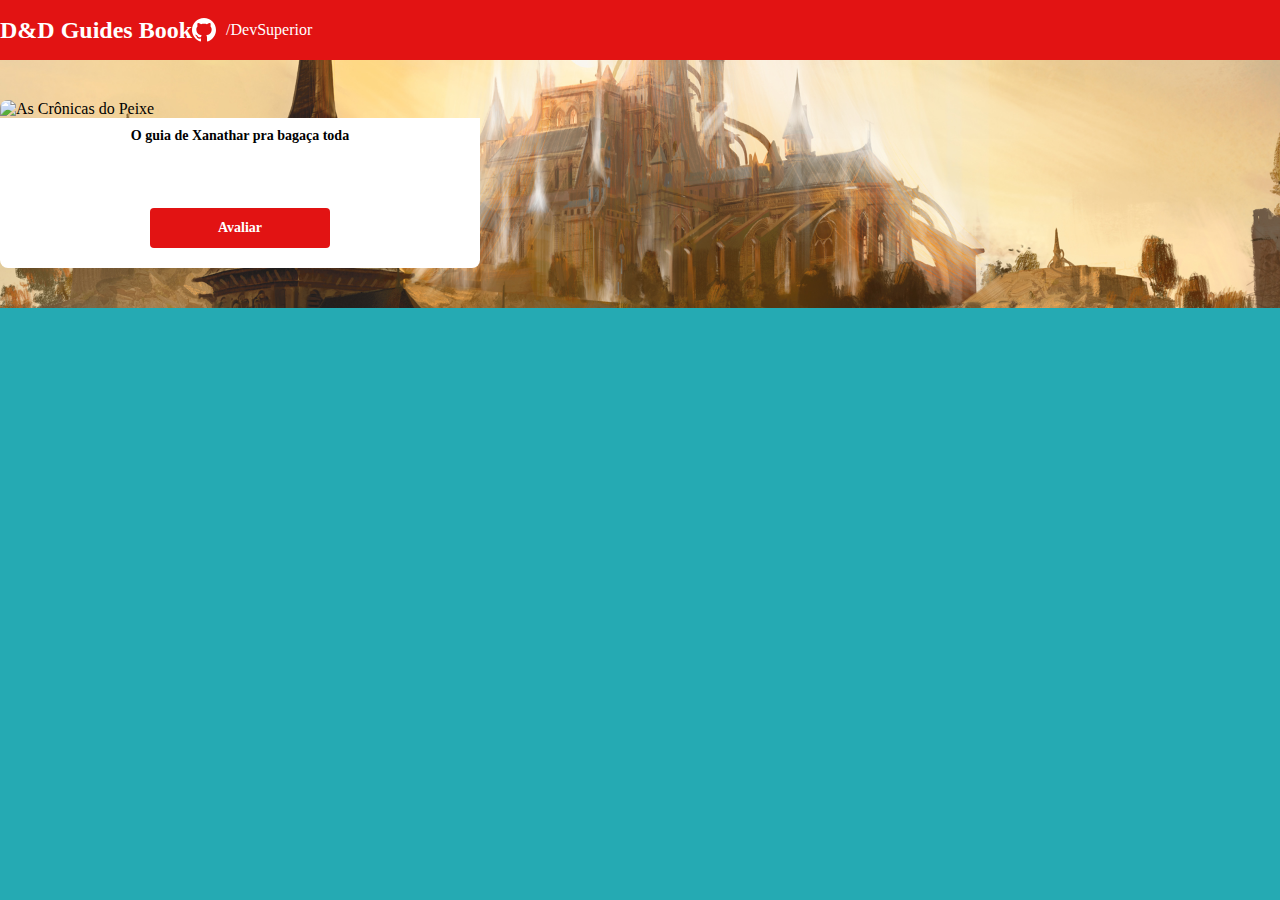
==== form.html @ 806e7eed "arquivo de form 1/3" ====
<!DOCTYPE html>
<html lang="pt-br">
    <head>
        <meta charset="UTF-8">
        <meta http-equiv="X-UA-Compatible" content="IE=edge">
        <meta name="viewport" content="width=device-width, initial-scale=1.0">
            <title>Projeto D&D</title>

                <link href="https://cdn.jsdelivr.net/npm/bootstrap@5.1.3/dist/css/bootstrap.min.css" rel="stylesheet" integrity="sha384-1BmE4kWBq78iYhFldvKuhfTAU6auU8tT94WrHftjDbrCEXSU1oBoqyl2QvZ6jIW3" crossorigin="anonymous">

                <link rel="stylesheet" href="css/style.css"
    
    </head>
<body> 
     
    <header>
        
    <nav class="container">
            <h1>D&D Guides Book</h1>
            <div class="dsmovie-contact-container">
                <img src="img/github.svg" alt="github">
            
                <a href="https://github.com/devsuperior"> /DevSuperior</a>
            </div>
    </nav>
    </header>

    <main>
        <section id="dsmovie-form-section" >

            <div class="container dsmovie-form-container">


                <div>
                    <div class="dsmovie-card">
                        <img src="https://64.media.tumblr.com/4fe48b8c1a995ec6e159bfb34aaec3f0/tumblr_inline_p78pf3Gv5g1sbd90z_1280.png" alt=" As Crônicas do Peixe">
                        <div class="dsmovie-card-description">
                            <h3>O guia de Xanathar pra bagaça toda</h3>
                            <a class="dsmovie-btn" href="form.html">Avaliar</a>       
                        </div>
                    </div>
                </div>

            

            </div>

        </section>
    </main>
</body>
</html>
---- css/style.css ----
@import url(https://fonts.googleapis.com/css2?family=Open+Sans:wght@300;400;700&display=swap);


:root{
    --bg-gray:rgb(37, 170, 179);
    --texte-gray: #4a4a4a;
    --color-primary:#e21313;
    --white: #fff;
    --nav-h1:rgb(255, 255, 255);

}

* {
    margin: 0;
    box-sizing: border-box;
    font-family: 'Open Sans;'
}

html, body {
    background-color: var(--bg-gray);
}

h1,h2,h3,h4,h5,h6{
    margin: 0;
}

header {
    background-color: var(--color-primary);
    color: var(--white);
    height: 60px;
    display: flex;
    align-items: center;
    
}
 
nav{
    display: flex;
    align-items: center;
    justify-content: space-between;
}
nav h1{
    font-size: 24px;
    font-weight: 700;
    color: var(--nav-h1);
}

nav a{
    font: size 12px;
    font-weight: 400;
}

a, a:hover {
    text-decoration: none;
    color:unset;
}

.dsmovie-contact-container {
    display: flex;
    align-items: center;

}
.dsmovie-contact-container img{
    margin-right: 10px;
}

#dsmovie-card-list{
    padding: 40px 0
    ;
}



.dsmovie-card{
    width: 100;
    
    
}

.dsmovie-card img{
    width: 100%;
    height: 65%;
    border-radius: 8px 8px 0 0;
}

.dsmovie-card-description{
    background-color: var(--white);
    padding: 10px 20px 20px 20px;
    display:flex;
    flex-direction: column;
    align-items: center;
    border-radius: 0 0 8px 8px;
    min-height: 150px ;
    justify-content: space-between;
    max-height: 150px;
}
.dsmovie-card-description h3{
    font-size: 14px;
    font-weight: 700;
    margin-bottom: 25px;
    text-align: center;
}

.dsmovie-btn,.dsmovie-btn:hover {
    width: 180px;
    height: 40px;
    background-color: var(--color-primary);
    color: var(--white);
    font-size: 14px;
    font-weight: 700;
    display: flex;
    align-items: center;
    justify-content: center;
    border-radius: 4px;

}  

.dsmovie-form-container{
    padding: 40px 0;
    max-width: 480px;
    
}


body{
    background-image: url(../img/DnD_bg-Eberron04.jpg);
    background-repeat: no-repeat;
    background-size: cover;
    background-position: center center;
}
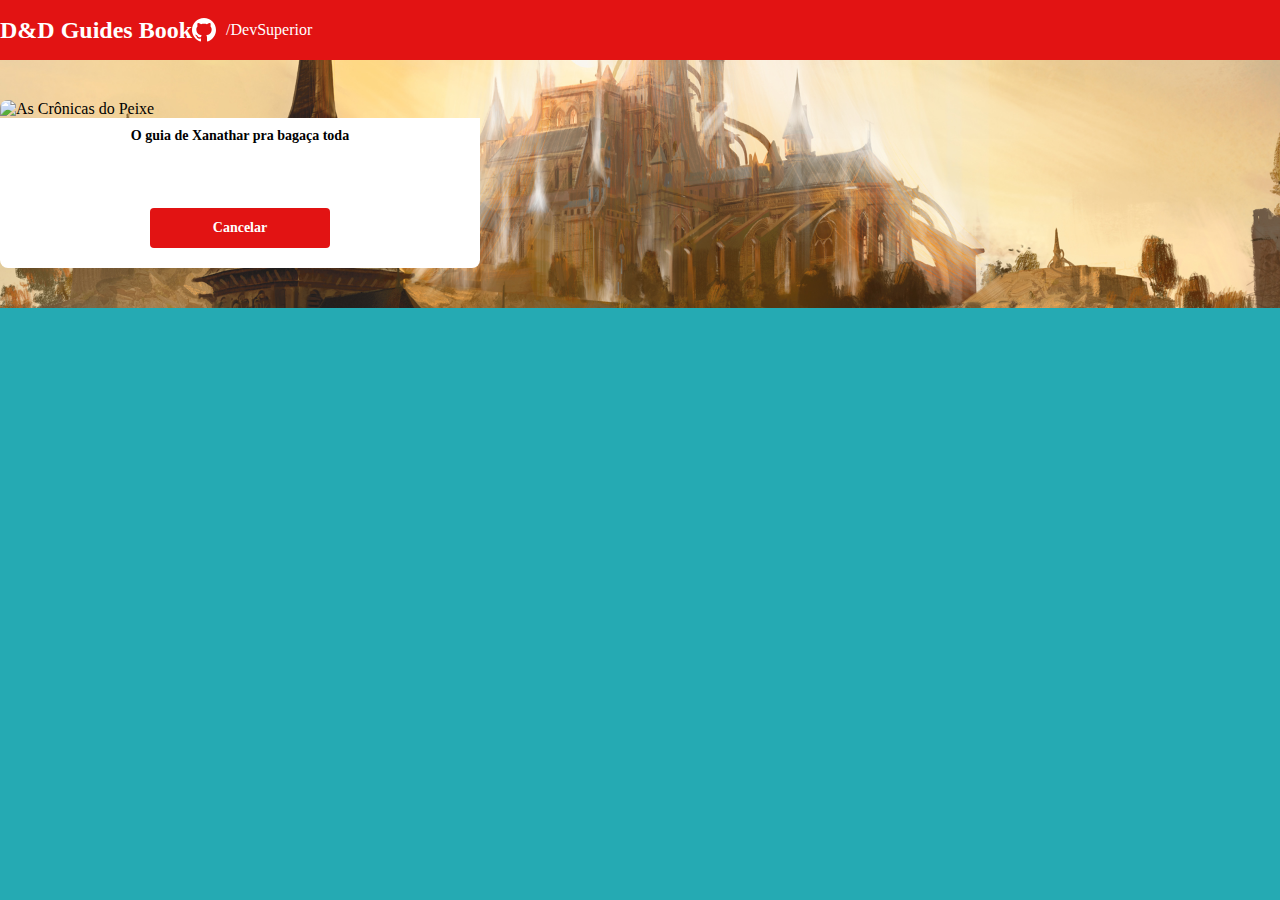
==== commit a813d642: "Formulario Parte 1" ====
--- a/form.html
+++ b/form.html
@@ -36,7 +36,7 @@
                         <img src="https://64.media.tumblr.com/4fe48b8c1a995ec6e159bfb34aaec3f0/tumblr_inline_p78pf3Gv5g1sbd90z_1280.png" alt=" As Crônicas do Peixe">
                         <div class="dsmovie-card-description">
                             <h3>O guia de Xanathar pra bagaça toda</h3>
-                            <a class="dsmovie-btn" href="form.html">Avaliar</a>       
+                            <a class="dsmovie-btn" href="index.html">Cancelar</a>       
                         </div>
                     </div>
                 </div>
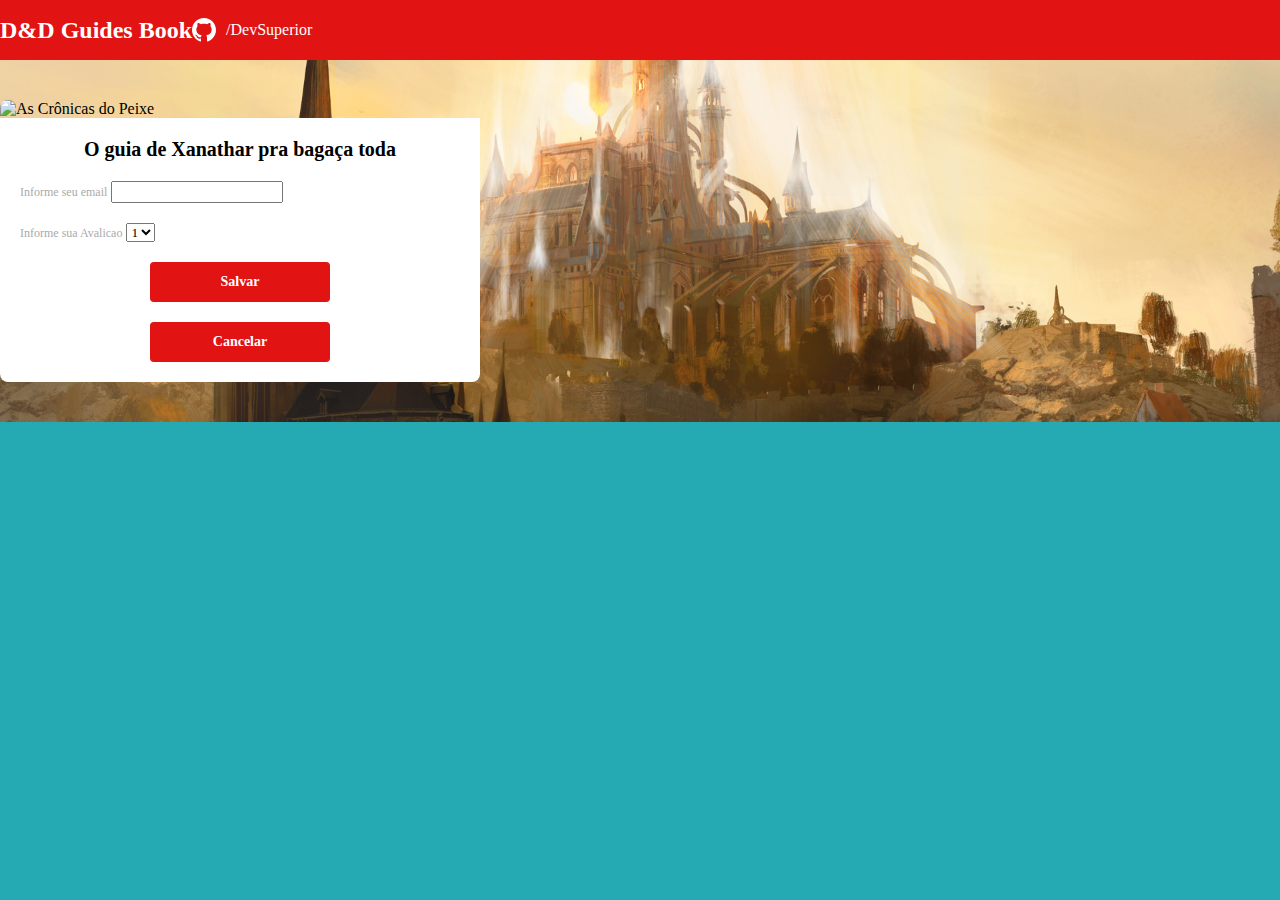
==== commit 9f96027c: "Formulario PARTE 2" ====
--- a/form.html
+++ b/form.html
@@ -34,9 +34,33 @@
                 <div>
                     <div class="dsmovie-card">
                         <img src="https://64.media.tumblr.com/4fe48b8c1a995ec6e159bfb34aaec3f0/tumblr_inline_p78pf3Gv5g1sbd90z_1280.png" alt=" As Crônicas do Peixe">
-                        <div class="dsmovie-card-description">
+                            <div class="dsmovie-form-description">
                             <h3>O guia de Xanathar pra bagaça toda</h3>
-                            <a class="dsmovie-btn" href="index.html">Cancelar</a>       
+                                <form class="dsmovie-form">
+                                    <div class="form-group dsmovie-form-group">
+                                        <label for="email">Informe seu email</label>
+                                        <input class="form-control" type="email" id="email">
+                                    </div>
+
+                                    <div class="form-group dsmovie-form-group">
+                                        <label for="score">Informe sua Avalicao</label>
+                                        <select class="form-control" name="score" id="score">
+                                            <option value="1">1</option>
+                                            <option value="2">2</option>
+                                            <option value="3">3</option>
+                                            <option value="4">4</option>
+                                            <option value="5">5</option>
+                                        </select>
+                                    </div>
+                                    <div class="dsmovie-form-btn-container">
+                                        <button class="dsmovie-btn" type="submit">Salvar</button>
+                                        <a class="dsmovie-btn" href="index.html">Cancelar</a>
+
+                                    </div>
+                                </form>
+
+
+                                   
                         </div>
                     </div>
                 </div>
--- a/css/style.css
+++ b/css/style.css
@@ -8,7 +8,7 @@
     --color-primary:#e21313;
     --white: #fff;
     --nav-h1:rgb(255, 255, 255);
-
+    --texte-light-gray: #aaa
 }
 
 * {
@@ -112,6 +112,7 @@
     align-items: center;
     justify-content: center;
     border-radius: 4px;
+    border: 0;
 
 }  
 
@@ -129,4 +130,46 @@
     background-position: center center;
 }
 
+.dsmovie-form-description{
+    background-color: var(--white);
+    padding: 20px;
+    display: flex;
+    flex-direction: column;
+    align-items: center;
+    border-radius: 0 0 8px 8px;
+    
+}
 
+
+
+.dsmovie-form{
+    width: 100%;
+}
+
+.dsmovie-form-description h3{
+    font-size: 20px;
+    font-weight: 700;
+    margin-bottom: 20px;
+}
+
+
+.dsmovie-form-group{
+    margin-bottom: 20px;
+    }
+
+
+    .dsmovie-form-group label{
+        font-size: 12px;
+        color: var(--texte-light-gray);
+        }
+
+
+.dsmovie-form-btn-container{
+    height: 100px;
+    display: flex;
+    flex-direction: column;
+    align-items: center;
+    justify-content: space-between;
+
+}
+
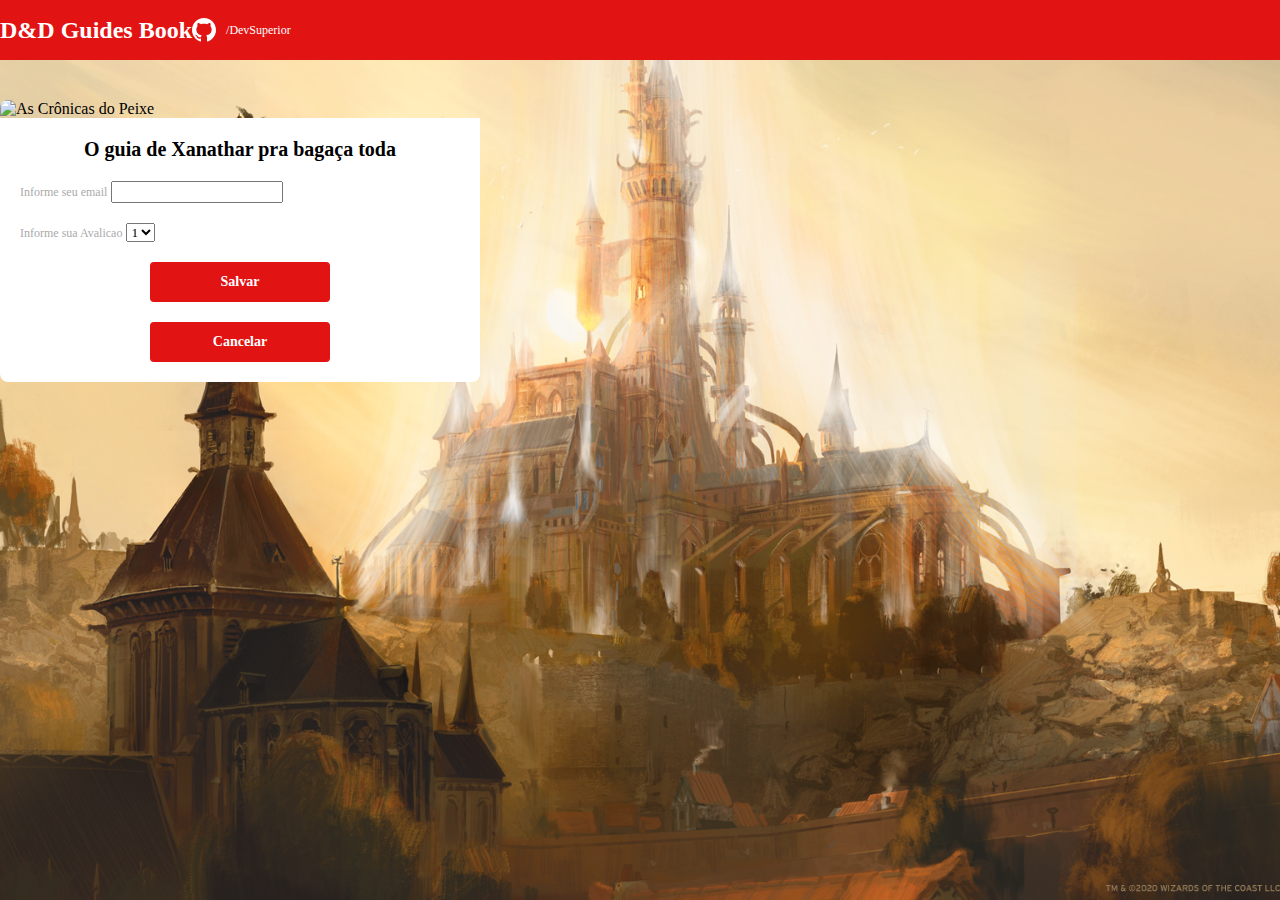
==== commit ef2a9070: "Projeto finalizado 1/3" ====
--- a/form.html
+++ b/form.html
@@ -12,6 +12,7 @@
     
     </head>
 <body> 
+    
      
     <header>
         
@@ -60,6 +61,8 @@
                                 </form>
 
 
+                                
+
                                    
                         </div>
                     </div>
--- a/css/style.css
+++ b/css/style.css
@@ -9,6 +9,9 @@
     --white: #fff;
     --nav-h1:rgb(255, 255, 255);
     --texte-light-gray: #aaa
+    
+
+    
 }
 
 * {
@@ -18,8 +21,13 @@
 }
 
 html, body {
-    background-color: var(--bg-gray);
-}
+        background-image: url(../img/DnD_bg-Eberron04.jpg);
+        background-repeat: no-repeat;
+        background-size: cover;
+        background-position: center center;
+        background-attachment: fixed;
+        
+    }
 
 h1,h2,h3,h4,h5,h6{
     margin: 0;
@@ -46,7 +54,7 @@
 }
 
 nav a{
-    font: size 12px;
+    font-size:  12px;
     font-weight: 400;
 }
 
@@ -65,8 +73,7 @@
 }
 
 #dsmovie-card-list{
-    padding: 40px 0
-    ;
+    padding: 0px 10px;
 }
 
 
@@ -92,14 +99,40 @@
     border-radius: 0 0 8px 8px;
     min-height: 150px ;
     justify-content: space-between;
-    max-height: 150px;
+    height: 190px;
 }
 .dsmovie-card-description h3{
     font-size: 14px;
     font-weight: 700;
-    margin-bottom: 25px;
+    margin-bottom: 10px;
     text-align: center;
 }
+
+.dsmovie-card-description-bottom{
+    display: flex;
+    flex-direction: column;
+    align-items: center;
+}
+
+.dsmovie-card-description-bottom img{
+    width: 22px;
+
+}
+
+.dsmovie-card-description-bottom p {
+    font-size: 12px;
+    font-weight: 400;
+    color: var(--texte-light-gray);
+}
+
+.dsmovie-card-description-bottom h4{
+    font-size: 16px;
+    font-weight: 700;
+    color: yellowgreen;
+}
+
+
+
 
 .dsmovie-btn,.dsmovie-btn:hover {
     width: 180px;
@@ -123,12 +156,7 @@
 }
 
 
-body{
-    background-image: url(../img/DnD_bg-Eberron04.jpg);
-    background-repeat: no-repeat;
-    background-size: cover;
-    background-position: center center;
-}
+
 
 .dsmovie-form-description{
     background-color: var(--white);
@@ -173,3 +201,55 @@
 
 }
 
+.dsmovie-pagination-container{
+    padding: 15px 0;
+    display: flex;
+    justify-content: center;
+}
+
+.dsmovie-pagination-box{
+    width: 180px;
+    display: flex;
+    justify-content: space-between;
+    align-items: center;
+
+}
+
+.dsmovie-pagination-box p {
+    margin: 0;
+    font-size: 12px;
+    color: var(--color-primary)
+    
+}
+
+.dsmovie-pagination-box button{
+    width: 40px;
+    height: 40px;
+    border: 1px solid var(--color-primary);
+    border-radius: 4px;
+    background-color: var(--white);
+    display: flex;
+    justify-content: center;
+    align-items: center;
+
+}
+
+.dsmovie-pagination-box button img{
+    filter: brightness (0) saturate (100%) invert(14%) sepia(86%) saturate(4378%) hue-rotate(9deg) brightness(99%) contrast(115%);
+}
+
+.dsmovie-pagination-box button:disabled{
+    border: 1px solid var(--texte-gray);
+}
+
+
+.dsmovie-pagination-box button:disabled img{
+filter: unset;
+}
+
+.dsmovie-flip-horizontal {
+  transform: rotate(180deg);  
+}
+
+
+
